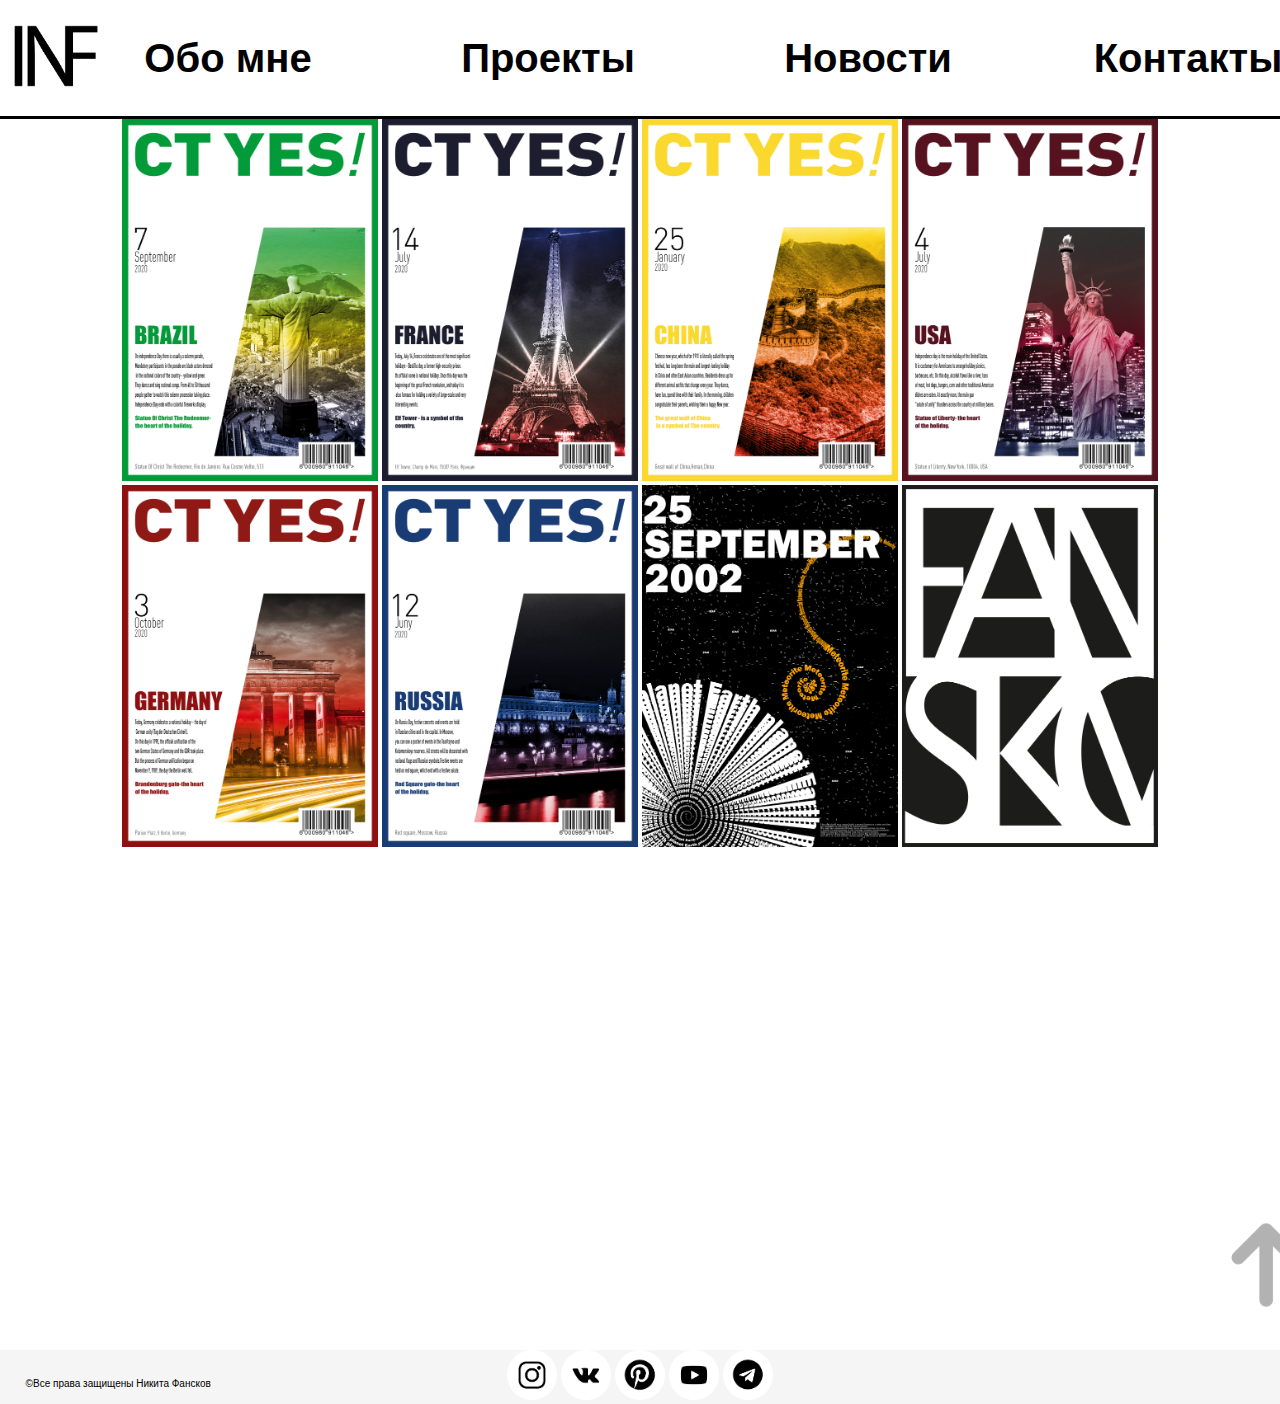
==== index.html @ 659454de "Add files via upload" ====
<!DOCTYPE html>
<html>

<head>
    <meta charset="UTF-8">
    <title>Главная</title>
    <style>
        body {
            margin: 0;
        }

        .logo img {
            margin: 6px;
        }

        .bar1 {

            height: 2em;
            width: 5em;
            font-family: Arial, Helvetica, sans-serif;
            font-weight: bold;
            color: black;
            text-align: center;
            text-decoration: none;
            left: 10%;
            position: absolute;
            top: 4%;
            font-size: 40px;
        }

        .bar2 {

            height: 2em;
            width: 5em;
            font-family: Arial, Helvetica, sans-serif;
            font-weight: bold;
            color: black;
            text-align: center;
            text-decoration: none;
            left: 35%;
            position: absolute;
            top: 4%;
            font-size: 40px;
        }

        .bar3 {

            height: 2em;
            width: 5em;
            font-family: Arial, Helvetica, sans-serif;
            font-weight: bold;
            color: black;
            text-align: center;
            text-decoration: none;
            left: 60%;
            position: absolute;
            top: 4%;
            font-size: 40px;
        }

        .bar4 {

            height: 2em;
            width: 5em;
            font-family: Arial, Helvetica, sans-serif;
            font-weight: bold;
            color: black;
            text-align: center;
            text-decoration: none;
            left: 85%;
            position: absolute;
            top: 4%;
            font-size: 40px;
        }

        .jpg {
            text-align: center;
        }

        .arrow {
            position: absolute;
            left: 95%;
            top: 135%;
        }

        .toils {
            text-align: center;
            background-color: whitesmoke;
            position: absolute;
            width: 100%;
            height: 6%;
            top: 150%;
        }

        .textprav {
            font-family: Arial, Helvetica, sans-serif;
            color: black;
            position: absolute;
            left: 2%;
            top: 152%;
            font-size: 10px;

        }
    </style>

<body>
    <div class="logo">
        <a href="index.html"><img src="img/logo.jpg" width="100" /></a>
        <div class="bar1"><a href="About me.html" style="color: black ; text-decoration: none;">Обо мне</a></div>
        <div class="bar2"><a href="Portfolio.html" style="color: black ; text-decoration: none;">Проекты</a></div>
        <div class="bar3"><a href="News.html" style="color: black ; text-decoration: none;">Новости</a></div>
        <div class="bar4"><a href="Сontacts.html" style="color: black ; text-decoration: none;">Контакты</a></div>
    </div>
    <div style="width:100%;border-top:3px solid black; top: 20%; padding-left:0px"></div>
    <div class="jpg"><img src="img/BRACTYES!.jpg" width="20%">
        <img src="img/PARISCTYES!.jpg" width="20%">
        <img src="img/CHINACTYES!.jpg" width="20%">
        <img src="img/USACTYES!.jpg" width="20%">
        <img src="img/GERCTYES!.jpg" width="20%">
        <img src="img/RUSCTYES!.jpg" width="20%">
        <img src="img/Meteorit.jpg" width="20%">
        <img src="img/FIN.jpg" width="20%">
    </div>

    <div class="toils">
        <a href="https://www.instagram.com/_killmi_/"><img src="img/Instagram.png" width="50"></a>
        <a href="https://vk.com/fanskovnikita"><img src="img/VK.png" width="50" /></a>
        <a href="https://www.pinterest.ru/moranblayd/_saved/"><img src="img/Pinterest.png" width="50" /></a>
        <a href="https://www.youtube.com/channel/UCBA5XmkxrTgxoW2KPCuwj5A?view_as=subscriber"><img src="img/Youtube.png"
                width="50" /></a>
        <a href="https://t.me/Killmi14"><img src="img/Telegram.png" width="50" /></a>
    </div>
    <div class="arrow"><a href="#top"><img src="img/Arrow.png" width="100" /></a></div>
    <p class="textprav">©Все права защищены Никита Фансков</p>
</body>
</head>

</html>
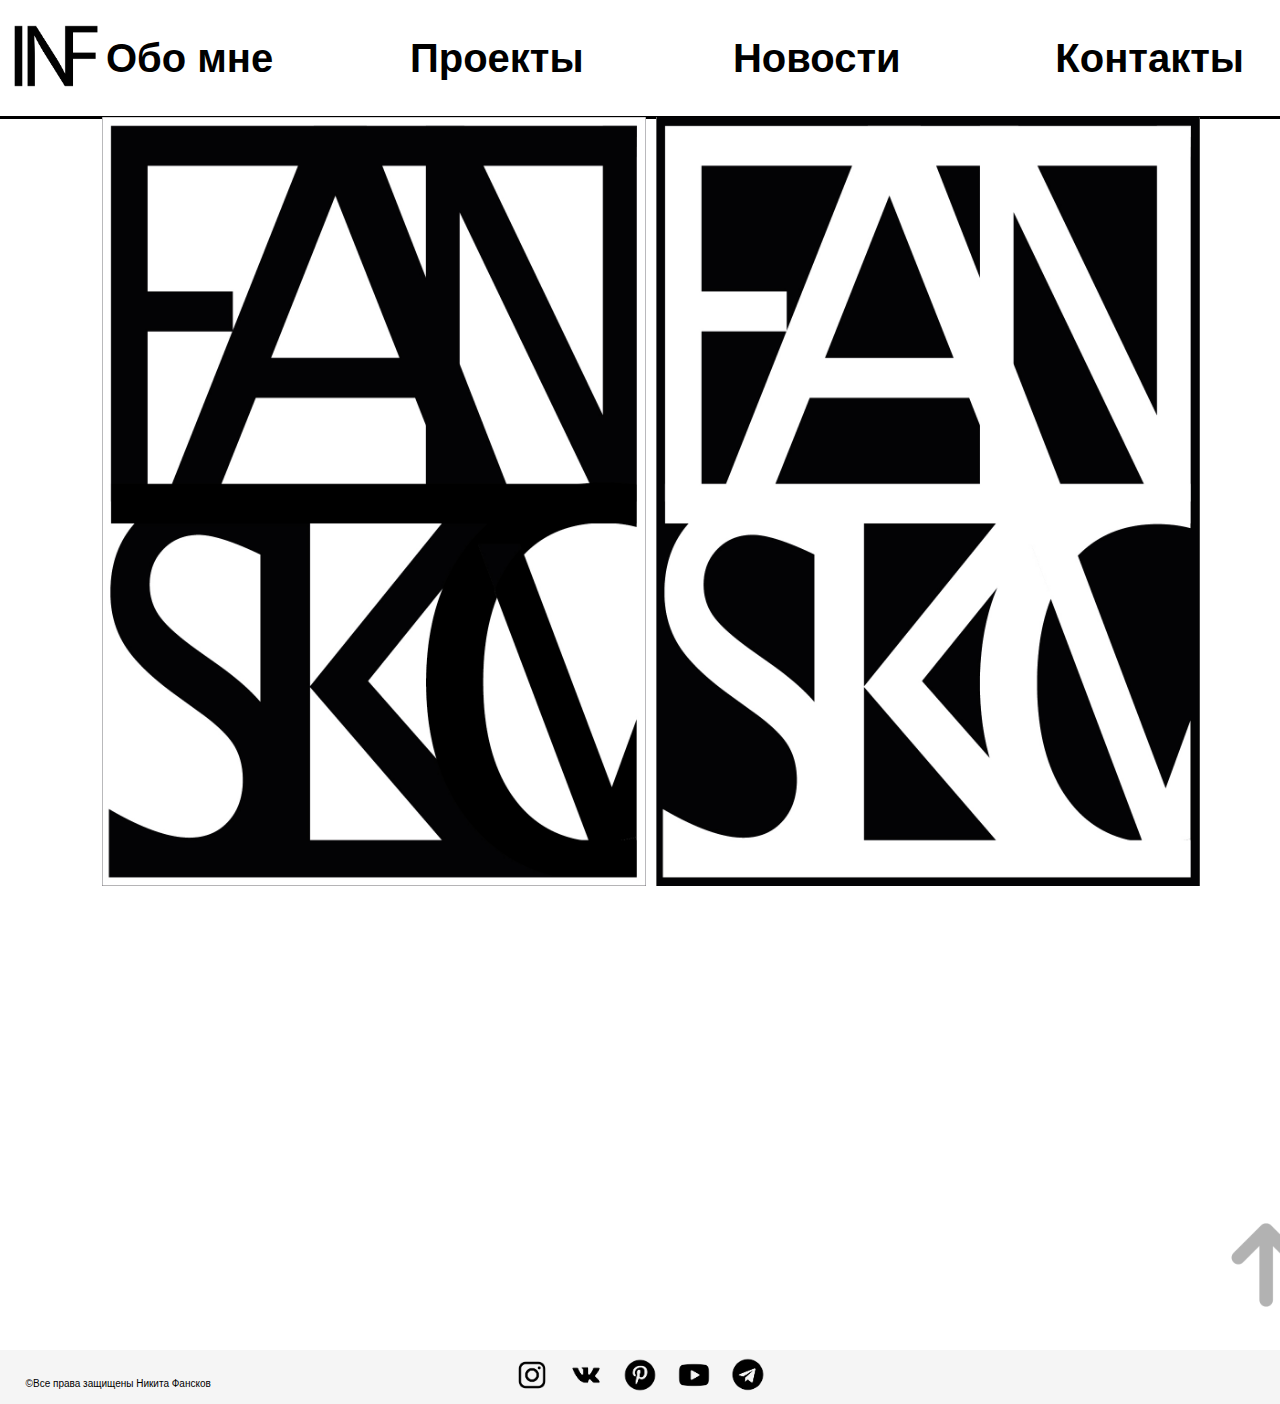
==== commit cedb89f6: "Add files via upload" ====
--- a/index.html
+++ b/index.html
@@ -4,104 +4,7 @@
 <head>
     <meta charset="UTF-8">
     <title>Главная</title>
-    <style>
-        body {
-            margin: 0;
-        }
-
-        .logo img {
-            margin: 6px;
-        }
-
-        .bar1 {
-
-            height: 2em;
-            width: 5em;
-            font-family: Arial, Helvetica, sans-serif;
-            font-weight: bold;
-            color: black;
-            text-align: center;
-            text-decoration: none;
-            left: 10%;
-            position: absolute;
-            top: 4%;
-            font-size: 40px;
-        }
-
-        .bar2 {
-
-            height: 2em;
-            width: 5em;
-            font-family: Arial, Helvetica, sans-serif;
-            font-weight: bold;
-            color: black;
-            text-align: center;
-            text-decoration: none;
-            left: 35%;
-            position: absolute;
-            top: 4%;
-            font-size: 40px;
-        }
-
-        .bar3 {
-
-            height: 2em;
-            width: 5em;
-            font-family: Arial, Helvetica, sans-serif;
-            font-weight: bold;
-            color: black;
-            text-align: center;
-            text-decoration: none;
-            left: 60%;
-            position: absolute;
-            top: 4%;
-            font-size: 40px;
-        }
-
-        .bar4 {
-
-            height: 2em;
-            width: 5em;
-            font-family: Arial, Helvetica, sans-serif;
-            font-weight: bold;
-            color: black;
-            text-align: center;
-            text-decoration: none;
-            left: 85%;
-            position: absolute;
-            top: 4%;
-            font-size: 40px;
-        }
-
-        .jpg {
-            text-align: center;
-        }
-
-        .arrow {
-            position: absolute;
-            left: 95%;
-            top: 135%;
-        }
-
-        .toils {
-            text-align: center;
-            background-color: whitesmoke;
-            position: absolute;
-            width: 100%;
-            height: 6%;
-            top: 150%;
-        }
-
-        .textprav {
-            font-family: Arial, Helvetica, sans-serif;
-            color: black;
-            position: absolute;
-            left: 2%;
-            top: 152%;
-            font-size: 10px;
-
-        }
-    </style>
+    <link href="style.css" type="text/css" rel="stylesheet" />
 
 <body>
     <div class="logo">
@@ -112,15 +15,8 @@
         <div class="bar4"><a href="Сontacts.html" style="color: black ; text-decoration: none;">Контакты</a></div>
     </div>
     <div style="width:100%;border-top:3px solid black; top: 20%; padding-left:0px"></div>
-    <div class="jpg"><img src="img/BRACTYES!.jpg" width="20%">
-        <img src="img/PARISCTYES!.jpg" width="20%">
-        <img src="img/CHINACTYES!.jpg" width="20%">
-        <img src="img/USACTYES!.jpg" width="20%">
-        <img src="img/GERCTYES!.jpg" width="20%">
-        <img src="img/RUSCTYES!.jpg" width="20%">
-        <img src="img/Meteorit.jpg" width="20%">
-        <img src="img/FIN.jpg" width="20%">
-    </div>
+    <div class="jpg"><img src="img/FIN.jpg" width="50%"></div>
+    <div class="jpg13"><img src="img/FIN4.jpg" width="50%"></div>
 
     <div class="toils">
         <a href="https://www.instagram.com/_killmi_/"><img src="img/Instagram.png" width="50"></a>
--- a/style.css
+++ b/style.css
@@ -0,0 +1,307 @@
+body {
+    margin: 0;
+}
+
+.logo img {
+    margin: 6px;
+}
+.bar1 {
+
+    height: 2em;
+    width: 5em;
+    font-family: Arial, Helvetica, sans-serif;
+    font-weight: bold;
+    color: black;
+    text-align: center;
+    text-decoration: none;
+    left: 7%;
+    position: absolute;
+    top: 4%;
+    font-size: 40px;
+    
+}
+.bar2 {
+
+    height: 2em;
+    width: 5em;
+    font-family: Arial, Helvetica, sans-serif;
+    font-weight: bold;
+    color: black;
+    text-align: center;
+    text-decoration: none;
+    left: 31%;
+    position: absolute;
+    top: 4%;
+    font-size: 40px;
+}
+.bar3 {
+
+    height: 2em;
+    width: 5em;
+    font-family: Arial, Helvetica, sans-serif;
+    font-weight: bold;
+    color: black;
+    text-align: center;
+    text-decoration: none;
+    left: 56%;
+    position: absolute;
+    top: 4%;
+    font-size: 40px;
+}
+.bar4 {
+
+    height: 2em;
+    width: 5em;
+    font-family: Arial, Helvetica, sans-serif;
+    font-weight: bold;
+    color: black;
+    text-align: center;
+    text-decoration: none;
+    left: 82%;
+    position: absolute;
+    top: 4%;
+    font-size: 40px;
+}
+.jpg {
+    text-align: center;
+}
+
+
+
+.My {
+    position: absolute;
+    left: 58%;
+    top: 25%;
+}
+.jpg {
+    position: absolute;
+    left: 30%;
+    width: 85%;
+    top: 13%;
+}
+.jpg13 {
+    position: absolute;
+    left: 8%;
+    width: 85%;
+    top: 13%;
+}
+.jpg0 {
+    position: absolute;
+    left: 8%;
+    width: 20%;
+    top: 13%;
+}
+.jpg0:hover {
+    transform: scale(1.3);
+    z-index: 2;
+}
+
+.jpg1 {
+    position: absolute;
+    left: 29.5%;
+    width: 20%;
+    top: 13%;
+}
+.jpg1:hover {
+    transform: scale(1.3);
+    z-index: 2;
+}
+
+.jpg2 {
+    position: absolute;
+    left: 51%;
+    width: 20%;
+    top: 13%;
+}
+.jpg2:hover {
+    transform: scale(1.3);
+    z-index: 2;
+}
+.jpg3 {
+    position: absolute;
+    left: 72.5%;
+    width: 20%;
+    top: 13%;
+}
+.jpg3:hover {
+    transform: scale(1.3);
+    z-index: 2;
+}
+
+.jpg4 {
+    position: absolute;
+    left: 8%;
+    width: 20%;
+    top: 73%;
+}
+.jpg4:hover {
+    transform: scale(1.3);
+    z-index: 2;
+}
+.jpg5 {
+    position: absolute;
+    left: 29.5%;
+    width: 20%;
+    top: 73%;
+}
+.jpg5:hover {
+    transform: scale(1.3);
+    z-index: 2;
+}
+.jpg6 {
+    position: absolute;
+    left: 51%;
+    width: 20%;
+    top: 73%;
+}
+.jpg6:hover {
+    transform: scale(1.3);
+    z-index: 2;
+}
+.jpg7 {
+    position: absolute;
+    left: 72.5%;
+    width: 20%;
+    top: 73%;
+}
+.jpg7:hover {
+    transform: scale(1.3);
+    z-index: 2;
+}
+
+.watch {
+    position: absolute;
+    left: 8%;
+    top: 51.5%;
+}
+
+.mail {
+    position: absolute;
+    left: 8%;
+    top: 56.5%;
+}
+
+.tel {
+    position: absolute;
+    left: 8%;
+    top: 61.5%;
+}
+
+.gps {
+    position: absolute;
+    left: 8%;
+    top: 66.5%;
+}
+
+.carta {
+    position: absolute;
+    left: 50%;
+    top: 30%;
+}
+.text111 {
+    font-family: Arial, Helvetica, sans-serif;
+    font-weight: bold;
+    color: black;
+    position: absolute;
+    left: 8%;
+    top: 18%;
+    font-size: 350%;
+}
+
+.text11 {
+    font-family: Arial, Helvetica, sans-serif;
+    font-weight: bold;
+    color: black;
+    position: absolute;
+    left: 8%;
+    top: 50%;
+    font-size: 150%;
+}
+.text3 {
+    font-family: Arial, Helvetica, sans-serif;
+    font-weight: bold;
+    color: black;
+    position: absolute;
+    left: 11%;
+    top: 50%;
+    font-size: 150%;
+}
+
+.text {
+    font-family: Arial, Helvetica, sans-serif;
+    font-weight: bold;
+    color: black;
+    position: absolute;
+    left: 11%;
+    top: 55%;
+    font-size: 150%;
+}
+
+.text0 {
+    font-family: Arial, Helvetica, sans-serif;
+    font-weight: bold;
+    color: black;
+    position: absolute;
+    text-decoration: none;
+    left: 11%;
+    top: 60%;
+    font-size: 150%;
+}
+
+.text2 {
+    font-family: Arial, Helvetica, sans-serif;
+    font-weight: bold;
+    color: black;
+    text-decoration: none;
+    position: absolute;
+    left: 11%;
+    top: 65%;
+    font-size: 150%;
+}
+.arrow {
+    position: absolute;
+    left: 95%;
+    top: 135%;
+}
+.arrow1 {
+    position: absolute;
+    left: 95%;
+    top: 235%;
+}
+
+
+.toils {
+    text-align: center;
+    background-color: whitesmoke;
+    position: absolute;
+    width: 100%;
+    height: 6%;
+    top: 150%;
+}
+.toils1 {
+    text-align: center;
+    background-color: whitesmoke;
+    position: absolute;
+    width: 100%;
+    height: 6%;
+    top: 250%;
+}
+
+.textprav {
+    font-family: Arial, Helvetica, sans-serif;
+    color: black;
+    position: absolute;
+    left: 2%;
+    top: 152%;
+    font-size: 10px;
+
+}
+.textprav1 {
+    font-family: Arial, Helvetica, sans-serif;
+    color: black;
+    position: absolute;
+    left: 2%;
+    top: 252%;
+    font-size: 10px;
+
+}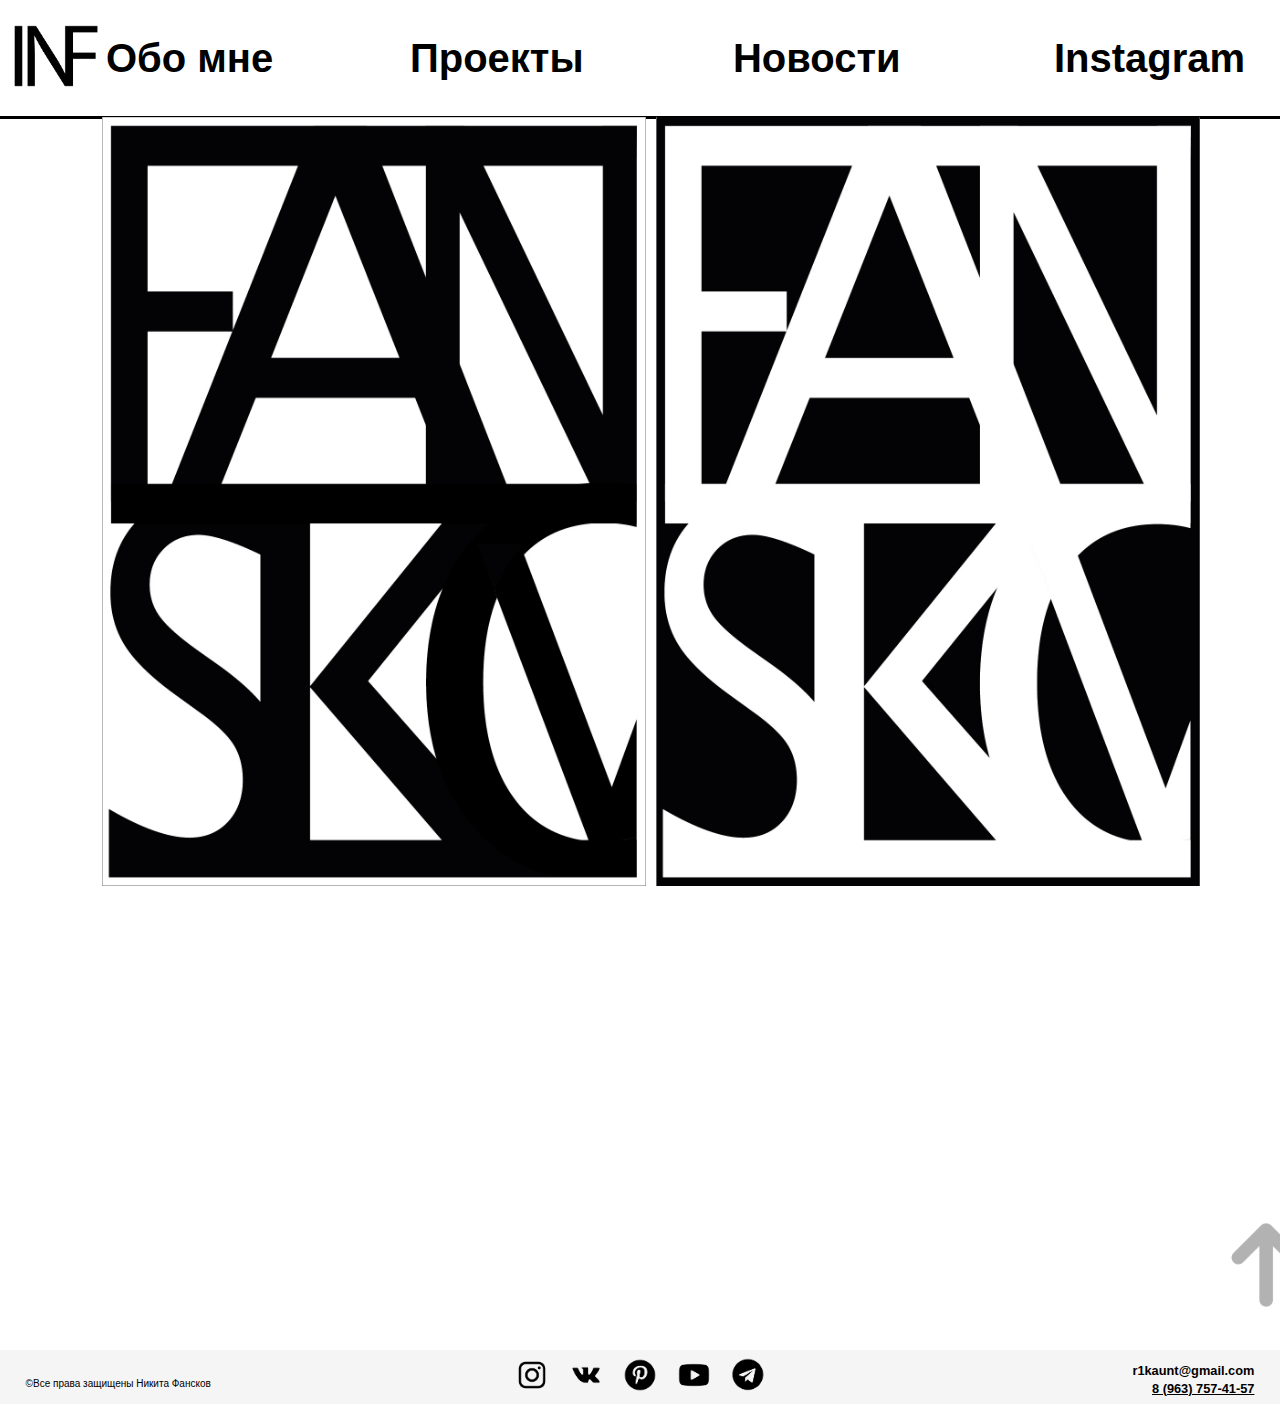
==== commit 645fda3f: "Add files via upload" ====
--- a/index.html
+++ b/index.html
@@ -9,10 +9,10 @@
 <body>
     <div class="logo">
         <a href="index.html"><img src="img/logo.jpg" width="100" /></a>
-        <div class="bar1"><a href="About me.html" style="color: black ; text-decoration: none;">Обо мне</a></div>
-        <div class="bar2"><a href="Portfolio.html" style="color: black ; text-decoration: none;">Проекты</a></div>
-        <div class="bar3"><a href="News.html" style="color: black ; text-decoration: none;">Новости</a></div>
-        <div class="bar4"><a href="Сontacts.html" style="color: black ; text-decoration: none;">Контакты</a></div>
+        <div class="bar1"><a href="about_me.html" style="color: black ; text-decoration: none;">Обо мне</a></div>
+        <div class="bar2"><a href="portfolio.html" style="color: black ; text-decoration: none;">Проекты</a></div>
+        <div class="bar3"><a href="news.html" style="color: black ; text-decoration: none;">Новости</a></div>
+        <div class="bar4"><a href="https://www.instagram.com/fanskov_art/" style="color: black ; text-decoration: none;">Instagram</a></div>
     </div>
     <div style="width:100%;border-top:3px solid black; top: 20%; padding-left:0px"></div>
     <div class="jpg"><img src="img/FIN.jpg" width="50%"></div>
@@ -28,6 +28,9 @@
     </div>
     <div class="arrow"><a href="#top"><img src="img/Arrow.png" width="100" /></a></div>
     <p class="textprav">©Все права защищены Никита Фансков</p>
+    <p class="text">
+        r1kaunt@gmail.com</p>
+    <p class="text0"><a href="tel:+8 (963) 757 41 57" style="color: black;">8 (963) 757-41-57</a></p>
 </body>
 </head>
 
--- a/style.css
+++ b/style.css
@@ -91,20 +91,83 @@
     width: 20%;
     top: 13%;
 }
-.jpg0:hover {
-    transform: scale(1.3);
-    z-index: 2;
-}
-
+.jpg0 h2 {
+    position: absolute;
+    bottom: 50%;
+    padding: 0;
+    margin: 0;
+    left: 0;
+    right: 0;
+    text-align: center;
+    display: none;
+  }
+
+  .jpg0:hover h2 {
+    display: block;
+  }
+
+  .jpg0:hover {
+    transform: scale(1.3);
+    z-index: 2;
+    animation: sizePlus 300ms ease-in-out;
+    filter: blur(1px)
+  }
+
+  @keyframes sizePlus {
+    from {
+      transform: scale(1);
+    }
+    to {
+      transform: scale(1.3);
+    } 
+} 
+.name0 {
+    font-family: Arial, Helvetica, sans-serif;
+    font-weight: bold;
+    color: #b2b2b2; 
+    font-size: 20px;
+
+}
 .jpg1 {
     position: absolute;
     left: 29.5%;
     width: 20%;
     top: 13%;
 }
+.jpg1 h2 {
+     position: absolute;
+        bottom: 50%;
+        padding: 0;
+        margin: 0;
+        left: 0;
+        right: 0;
+        text-align: center;
+        display: none;
+      }
+.jpg1:hover h2 {
+    display: block;
+  }
 .jpg1:hover {
     transform: scale(1.3);
     z-index: 2;
+    animation: sizePlus 300ms ease-in-out;
+    filter: blur(1px)
+  }
+
+  @keyframes sizePlus {
+    from {
+      transform: scale(1);
+    }
+    to {
+      transform: scale(1.3);
+    } 
+} 
+.name1 {
+    font-family: Arial, Helvetica, sans-serif;
+    font-weight: bold;
+    color: #b2b2b2; 
+    font-size: 20px;
+
 }
 
 .jpg2 {
@@ -113,9 +176,39 @@
     width: 20%;
     top: 13%;
 }
+.jpg2 h2 {
+    position: absolute;
+       bottom: 47.5%;
+       padding: 0;
+       margin: 0;
+       left: 0;
+       right: 0;
+       text-align: center;
+       display: none;
+     }
+.jpg2:hover h2 {
+   display: block;
+ }
 .jpg2:hover {
     transform: scale(1.3);
     z-index: 2;
+    animation: sizePlus 300ms ease-in-out;
+    filter: blur(1px)
+}
+@keyframes sizePlus {
+    from {
+      transform: scale(1);
+    }
+    to {
+      transform: scale(1.3);
+    } 
+} 
+.name2 {
+    font-family: Arial, Helvetica, sans-serif;
+    font-weight: bold;
+    color: #b2b2b2; 
+    font-size: 20px;
+
 }
 .jpg3 {
     position: absolute;
@@ -123,20 +216,79 @@
     width: 20%;
     top: 13%;
 }
+.jpg3 h2 {
+    position: absolute;
+       bottom: 47.5%;
+       padding: 0;
+       margin: 0;
+       left: 0;
+       right: 0;
+       text-align: center;
+       display: none;
+     }
+.jpg3:hover h2 {
+   display: block;
+ }
 .jpg3:hover {
     transform: scale(1.3);
     z-index: 2;
-}
-
+    animation: sizePlus 300ms ease-in-out;
+    filter: blur(1px)
+}
+@keyframes sizePlus {
+    from {
+      transform: scale(1);
+    }
+    to {
+      transform: scale(1.3);
+    } 
+} 
+.name3 {
+    font-family: Arial, Helvetica, sans-serif;
+    font-weight: bold;
+    color: #b2b2b2; 
+    font-size: 20px;
+
+}
 .jpg4 {
     position: absolute;
     left: 8%;
     width: 20%;
     top: 73%;
 }
+.jpg4 h2 {
+    position: absolute;
+       bottom: 47.5%;
+       padding: 0;
+       margin: 0;
+       left: 0;
+       right: 0;
+       text-align: center;
+       display: none;
+     }
+.jpg4:hover h2 {
+   display: block;
+ }
 .jpg4:hover {
     transform: scale(1.3);
     z-index: 2;
+    animation: sizePlus 300ms ease-in-out;
+    filter: blur(1px)
+}
+@keyframes sizePlus {
+    from {
+      transform: scale(1);
+    }
+    to {
+      transform: scale(1.3);
+    } 
+} 
+.name4 {
+    font-family: Arial, Helvetica, sans-serif;
+    font-weight: bold;
+    color: #ffffff; 
+    font-size: 20px;
+
 }
 .jpg5 {
     position: absolute;
@@ -144,9 +296,39 @@
     width: 20%;
     top: 73%;
 }
+.jpg5 h2 {
+    position: absolute;
+       bottom: 47.5%;
+       padding: 0;
+       margin: 0;
+       left: 0;
+       right: 0;
+       text-align: center;
+       display: none;
+     }
+.jpg5:hover h2 {
+   display: block;
+ }
 .jpg5:hover {
     transform: scale(1.3);
     z-index: 2;
+    animation: sizePlus 300ms ease-in-out;
+    filter: blur(1px)
+}
+@keyframes sizePlus {
+    from {
+      transform: scale(1);
+    }
+    to {
+      transform: scale(1.3);
+    } 
+} 
+.name5 {
+    font-family: Arial, Helvetica, sans-serif;
+    font-weight: bold;
+    color: white; 
+    font-size: 20px;
+
 }
 .jpg6 {
     position: absolute;
@@ -154,20 +336,82 @@
     width: 20%;
     top: 73%;
 }
+.jpg6 h2 {
+    position: absolute;
+       bottom: 47.5%;
+       padding: 0;
+       margin: 0;
+       left: 0;
+       right: 0;
+       text-align: center;
+       display: none;
+     }
+.jpg6:hover h2 {
+   display: block;
+ }
 .jpg6:hover {
     transform: scale(1.3);
     z-index: 2;
-}
+    animation: sizePlus 300ms ease-in-out;
+    filter: blur(1px)
+}
+@keyframes sizePlus {
+    from {
+      transform: scale(1);
+    }
+    to {
+      transform: scale(1.3);
+    } 
+} 
+.name6 {
+    font-family: Arial, Helvetica, sans-serif;
+    font-weight: bold;
+    color:  #b2b2b2; 
+    font-size: 20px;
+
+}
+
 .jpg7 {
     position: absolute;
     left: 72.5%;
     width: 20%;
     top: 73%;
 }
+.jpg7 h2 {
+    position: absolute;
+       bottom: 47.5%;
+       padding: 0;
+       margin: 0;
+       left: 0;
+       right: 0;
+       text-align: center;
+       display: none;
+     }
+.jpg7:hover h2 {
+   display: block;
+ }
 .jpg7:hover {
     transform: scale(1.3);
     z-index: 2;
-}
+    animation: sizePlus 300ms ease-in-out;
+    filter: blur(1px)
+}
+@keyframes sizePlus {
+    from {
+      transform: scale(1);
+    }
+    to {
+      transform: scale(1.3);
+    } 
+} 
+.name7 {
+    font-family: Arial, Helvetica, sans-serif;
+    font-weight: bold;
+    color:  white; 
+    font-size: 20px;
+
+}
+
 
 .watch {
     position: absolute;
@@ -210,7 +454,7 @@
 
 .text11 {
     font-family: Arial, Helvetica, sans-serif;
-    font-weight: bold;
+    
     color: black;
     position: absolute;
     left: 8%;
@@ -232,9 +476,9 @@
     font-weight: bold;
     color: black;
     position: absolute;
-    left: 11%;
-    top: 55%;
-    font-size: 150%;
+    right: 2%;
+    top: 150%;
+    font-size: 80%;
 }
 
 .text0 {
@@ -243,9 +487,29 @@
     color: black;
     position: absolute;
     text-decoration: none;
-    left: 11%;
-    top: 60%;
-    font-size: 150%;
+    right: 2%;
+    top: 152%;
+    font-size: 80%;
+}
+.text25 {
+    font-family: Arial, Helvetica, sans-serif;
+    font-weight: bold;
+    color: black;
+    position: absolute;
+    right: 2%;
+    top: 250%;
+    font-size: 80%;
+}
+
+.text000 {
+    font-family: Arial, Helvetica, sans-serif;
+    font-weight: bold;
+    color: black;
+    position: absolute;
+    text-decoration: none;
+    right: 2%;
+    top: 252%;
+    font-size: 80%;
 }
 
 .text2 {
